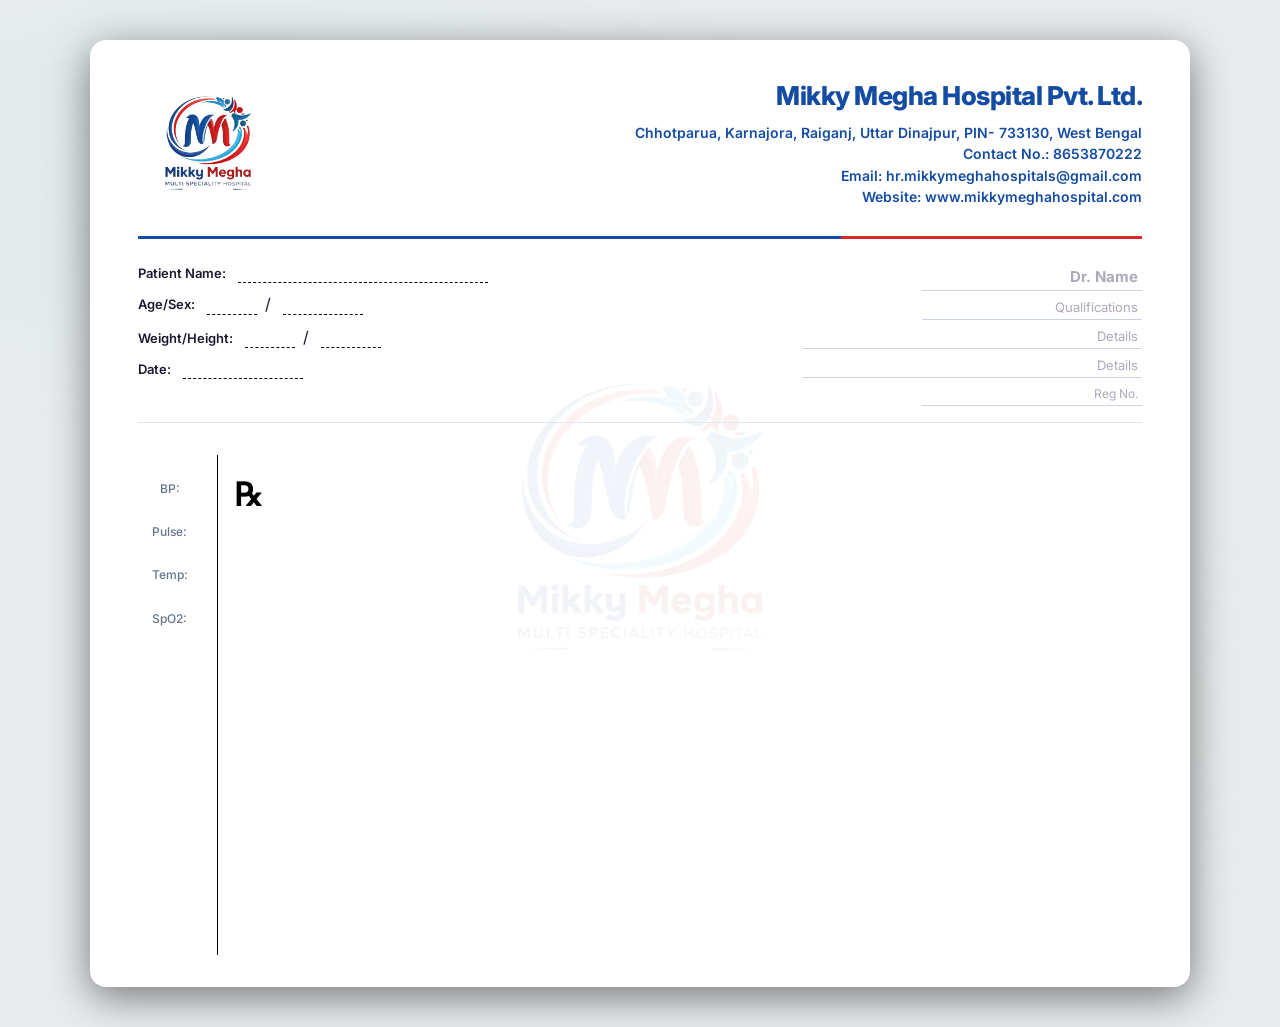
==== manual.html @ f2e4a504 "prescibtion" ====
<!DOCTYPE html>
<html lang="en">

<head>
  <meta charset="UTF-8" />
  <meta name="viewport" content="width=device-width, initial-scale=1.0" />
  <title>Blank Manual Prescription Pad</title>
  <link rel="stylesheet" href="styles.css">
  <style>
    /* Add a minimal reset for this page if viewed outside the main app context */
    body {
      background: #e9ecef;
      padding: 40px 20px;
      font-family: 'Inter', system-ui, sans-serif;
    }

    @media print {
      body {
        background: #fff;
        padding: 0;
      }

      .btn-print-floating {
        display: none !important;
      }

      /* Force bottom borders on fields so they print as blank lines for writing */
      .patient-info .edit-field,
      .rx-vitals .edit-field {
        border-bottom: 1px dashed #000 !important;
        border-radius: 0 !important;
      }

      /* Keep doctor info without borders if they choose to pre-fill it */
      .doctor-info .edit-field {
        border-bottom: none !important;
      }
    }

    /* Ensure the print button looks nice */
    .btn-print-floating {
      position: fixed;
      bottom: 30px;
      right: 30px;
      z-index: 1000;
      padding: 16px 24px;
      background-color: var(--primary, #2563eb);
      color: white;
      border: none;
      border-radius: 50px;
      cursor: pointer;
      box-shadow: 0 4px 12px rgba(0, 0, 0, 0.2);
      font-weight: bold;
      font-size: 16px;
      transition: background 0.2s, transform 0.2s;
    }

    .btn-print-floating:hover {
      background-color: #1d4ed8;
      transform: translateY(-2px);
    }

    /* Blank lines for writing */
    .blank-line {
      display: inline-block;
      border-bottom: 1px dashed #000;
      height: 20px;
      margin-left: 4px;
    }

    .blank-line.solid {
      border-bottom: 1px solid #000;
    }
  </style>
</head>

<body>

  <!-- Floating Print Button (hidden during print) -->
  <!-- <button class="btn-print-floating" onclick="window.print()" title="Print Blank Pad">
    🖨️ Print Blank Pad
  </button> -->

  <div class="prescription-pad" id="prescription-pad">
    <main class="rx-body">
      <!-- CUSTOM HEADER -->
      <div class="rx-custom-header">
        <div class="rx-header-logo-container">
          <img src="logo.png" alt="Mikky Megha Logo" class="rx-header-logo-img" />
        </div>
        <div class="rx-header-details">
          <h1 class="h-title">Mikky Megha Hospital Pvt. Ltd.</h1>
          <p>Chhotparua, Karnajora, Raiganj, Uttar Dinajpur, PIN- 733130, West Bengal</p>
          <p>Contact No.: 8653870222</p>
          <p>Email: hr.mikkymeghahospitals@gmail.com</p>
          <p>Website: www.mikkymeghahospital.com</p>
        </div>
      </div>

      <hr class="rx-divider" />

      <!-- Info Grid (Patient on Left, Doctor on Right) -->
      <div class="rx-info-grid rx-section">

        <!-- Left: Patient Info -->
        <div class="patient-info">
          <div class="patient-field">
            <label>Patient Name:</label>
            <span class="blank-line" style="width: 250px;"></span>
          </div>
          <div class="patient-field">
            <label>Age/Sex:</label>
            <span class="blank-line" style="width: 50px;"></span> /
            <span class="blank-line" style="width: 80px;"></span>
          </div>
          <div class="patient-field">
            <label>Weight/Height:</label>
            <span class="blank-line" style="width: 50px;"></span> /
            <span class="blank-line" style="width: 60px;"></span>
          </div>
          <div class="patient-field">
            <label>Date:</label>
            <span class="blank-line" style="width: 120px;"></span>
          </div>
        </div>

        <!-- Right: Doctor Info -->
        <div class="doctor-info">
          <input type="text" class="edit-field doc-name" placeholder="Dr. Name"
            style="font-weight: bold; font-size: 15px; width: 220px; text-align: right;">
          <input type="text" class="edit-field doc-degree" placeholder="Qualifications"
            style="font-size: 13px; width: 220px; text-align: right;">
          <input type="text" class="edit-field doc-degree" placeholder="Details"
            style="font-size: 13px; width: 340px; text-align: right;">
          <input type="text" class="edit-field doc-degree" placeholder="Details"
            style="font-size: 13px; width: 340px; text-align: right;">
          <input type="text" class="edit-field doc-reg" placeholder="Reg No."
            style="font-size: 12px; width: 220px; text-align: right;">
        </div>
      </div>

      <!-- Body Split Layout -->
      <div style="display: flex; flex: 1; min-height: 500px; margin-top: 16px;">

        <!-- Left Sidebar: Vitals (Vertical) -->
        <div
          style="width: 80px; border-right: 1px solid #000; padding-right: 16px; margin-right: 16px; display: flex; flex-direction: column; gap: 24px; padding-top: 24px;">
          <div class="vital-field" style="display: flex; flex-direction: column; gap: 4px;">
            <label>BP:</label>
          </div>
          <div class="vital-field" style="display: flex; flex-direction: column; gap: 4px;">
            <label>Pulse:</label>
          </div>
          <div class="vital-field" style="display: flex; flex-direction: column; gap: 4px;">
            <label>Temp:</label>
          </div>
          <div class="vital-field" style="display: flex; flex-direction: column; gap: 4px;">
            <label>SpO2:</label>
          </div>
        </div>

        <!-- Right Side: Blank Writing Area with Rx Symbol -->
        <div style="flex: 1; display: flex; flex-direction: column;">
          <div class="rx-symbol" style="margin-top: 12px;">
            <span style="font-size: 32px; font-weight: bold; font-family: serif; color: #000;">℞</span>
          </div>
          <div class="blank-writing-area" style="flex: 1; width: 100%;"></div>
        </div>
      </div>

    </main>
  </div>
</body>

</html>
---- styles.css ----
/* ========================================
   PrescribeRx — Prescription App Styles
   ======================================== */

@import url('https://fonts.googleapis.com/css2?family=Inter:wght@300;400;500;600;700;800;900&family=Playfair+Display:wght@400;600;700&family=Noto+Sans:wght@400;500;600;700&display=swap');

/* ========================================
   CSS VARIABLES / DESIGN TOKENS
   ======================================== */
:root {
  /* App Dark Theme */
  --bg-primary: #060b18;
  --bg-secondary: #0d1525;
  --bg-tertiary: #131d33;
  --bg-card: rgba(19, 29, 51, 0.7);
  --bg-glass: rgba(255, 255, 255, 0.025);
  --bg-glass-hover: rgba(255, 255, 255, 0.05);
  --border-glass: rgba(255, 255, 255, 0.06);
  --border-glass-hover: rgba(255, 255, 255, 0.12);
  --text-primary: #f1f5f9;
  --text-secondary: #94a3b8;
  --text-muted: #64748b;
  --accent: #10b981;
  --accent-hover: #059669;
  --accent-glow: rgba(16, 185, 129, 0.15);
  --accent-gold: #d4a843;
  --accent-gold-glow: rgba(212, 168, 67, 0.15);
  --danger: #ef4444;
  --danger-hover: #dc2626;
  --warning: #f59e0b;
  --info: #3b82f6;

  /* Prescription Pad */
  --rx-sidebar: #1a4731;
  --rx-sidebar-dark: #0f2e1f;
  --rx-sidebar-light: #245a3e;
  --rx-sidebar-text: #ffffff;
  --rx-gold: #d4a843;
  --rx-gold-light: #e8c96b;
  --rx-body-bg: #ffffff;
  --rx-body-text: #1a1a2e;
  --rx-body-muted: #64748b;
  --rx-border: #e2e8f0;
  --rx-field-border: #cbd5e1;
  --rx-field-focus: #10b981;

  /* Typography */
  --font-ui: 'Inter', 'Noto Sans', system-ui, sans-serif;
  --font-rx: 'Playfair Display', Georgia, serif;

  /* Shadows */
  --shadow-sm: 0 1px 3px rgba(0,0,0,0.3);
  --shadow-md: 0 4px 20px rgba(0,0,0,0.4);
  --shadow-lg: 0 10px 40px rgba(0,0,0,0.5);
  --shadow-glow: 0 0 40px rgba(16, 185, 129, 0.1);

  /* Transitions */
  --transition-fast: 150ms cubic-bezier(0.4, 0, 0.2, 1);
  --transition-normal: 250ms cubic-bezier(0.4, 0, 0.2, 1);
  --transition-slow: 400ms cubic-bezier(0.4, 0, 0.2, 1);

  /* Radii */
  --radius-sm: 6px;
  --radius-md: 10px;
  --radius-lg: 16px;
  --radius-xl: 24px;
}

/* ========================================
   RESET & BASE
   ======================================== */
*, *::before, *::after {
  box-sizing: border-box;
  margin: 0;
  padding: 0;
}

html {
  font-size: 16px;
  scroll-behavior: smooth;
  -webkit-font-smoothing: antialiased;
  -moz-osx-font-smoothing: grayscale;
}

body {
  font-family: var(--font-ui);
  background: var(--bg-primary);
  color: var(--text-primary);
  min-height: 100vh;
  overflow-x: hidden;
  line-height: 1.6;
}

body::before {
  content: '';
  position: fixed;
  inset: 0;
  background:
    radial-gradient(ellipse 80% 50% at 20% 20%, rgba(16, 185, 129, 0.04) 0%, transparent 60%),
    radial-gradient(ellipse 60% 40% at 80% 80%, rgba(212, 168, 67, 0.03) 0%, transparent 60%);
  pointer-events: none;
  z-index: 0;
}

input, select, textarea, button {
  font-family: inherit;
  font-size: inherit;
  outline: none;
  border: none;
  background: none;
}

button {
  cursor: pointer;
}

/* ========================================
   SCROLLBAR
   ======================================== */
::-webkit-scrollbar { width: 6px; height: 6px; }
::-webkit-scrollbar-track { background: transparent; }
::-webkit-scrollbar-thumb {
  background: rgba(255,255,255,0.1);
  border-radius: 3px;
}
::-webkit-scrollbar-thumb:hover { background: rgba(255,255,255,0.2); }

/* ========================================
   APP LAYOUT
   ======================================== */
#app {
  position: relative;
  z-index: 1;
  min-height: 100vh;
}

/* ========================================
   HEADER / NAVIGATION
   ======================================== */
#app-header {
  position: sticky;
  top: 0;
  z-index: 100;
  display: flex;
  align-items: center;
  justify-content: space-between;
  padding: 0 32px;
  height: 64px;
  background: rgba(6, 11, 24, 0.85);
  backdrop-filter: blur(20px) saturate(180%);
  -webkit-backdrop-filter: blur(20px) saturate(180%);
  border-bottom: 1px solid var(--border-glass);
}

.header-left {
  display: flex;
  align-items: center;
  gap: 12px;
}

.app-logo {
  font-size: 28px;
  font-family: var(--font-rx);
  color: var(--accent);
  font-weight: 700;
  text-shadow: 0 0 20px rgba(16, 185, 129, 0.3);
}

.app-name {
  font-size: 20px;
  font-weight: 700;
  background: linear-gradient(135deg, var(--text-primary), var(--accent));
  -webkit-background-clip: text;
  -webkit-text-fill-color: transparent;
  background-clip: text;
  letter-spacing: -0.5px;
}

.header-nav {
  display: flex;
  gap: 4px;
}

.nav-btn {
  display: flex;
  align-items: center;
  gap: 8px;
  padding: 8px 18px;
  border-radius: var(--radius-md);
  color: var(--text-secondary);
  font-size: 14px;
  font-weight: 500;
  transition: all var(--transition-normal);
  position: relative;
}

.nav-btn:hover {
  color: var(--text-primary);
  background: var(--bg-glass-hover);
}

.nav-btn.active {
  color: var(--accent);
  background: var(--accent-glow);
}

.nav-btn.active::after {
  content: '';
  position: absolute;
  bottom: -1px;
  left: 50%;
  transform: translateX(-50%);
  width: 60%;
  height: 2px;
  background: var(--accent);
  border-radius: 1px;
}

.nav-btn i {
  font-style: normal;
  font-size: 16px;
}

/* ========================================
   VIEWS
   ======================================== */
.view {
  display: none;
  padding: 32px;
  max-width: 1400px;
  margin: 0 auto;
  animation: viewFadeIn 0.4s ease;
}

.view.active {
  display: block;
}

@keyframes viewFadeIn {
  from { opacity: 0; transform: translateY(12px); }
  to { opacity: 1; transform: translateY(0); }
}

/* ========================================
   BUTTONS
   ======================================== */
.btn-primary {
  display: inline-flex;
  align-items: center;
  gap: 8px;
  padding: 10px 24px;
  background: linear-gradient(135deg, var(--accent), var(--accent-hover));
  color: #fff;
  border-radius: var(--radius-md);
  font-weight: 600;
  font-size: 14px;
  transition: all var(--transition-normal);
  box-shadow: 0 2px 12px rgba(16, 185, 129, 0.25);
}

.btn-primary:hover {
  transform: translateY(-1px);
  box-shadow: 0 4px 20px rgba(16, 185, 129, 0.35);
}

.btn-primary:active { transform: translateY(0); }

.btn-secondary {
  display: inline-flex;
  align-items: center;
  gap: 8px;
  padding: 10px 20px;
  background: var(--bg-glass);
  color: var(--text-primary);
  border: 1px solid var(--border-glass);
  border-radius: var(--radius-md);
  font-weight: 500;
  font-size: 14px;
  transition: all var(--transition-normal);
}

.btn-secondary:hover {
  background: var(--bg-glass-hover);
  border-color: var(--border-glass-hover);
}

.btn-ghost {
  display: inline-flex;
  align-items: center;
  gap: 6px;
  padding: 8px 16px;
  color: var(--text-secondary);
  border-radius: var(--radius-sm);
  font-weight: 500;
  font-size: 14px;
  transition: all var(--transition-fast);
}

.btn-ghost:hover {
  color: var(--text-primary);
  background: var(--bg-glass);
}

.btn-large {
  padding: 14px 36px;
  font-size: 16px;
  border-radius: var(--radius-lg);
}

.btn-danger {
  display: inline-flex;
  align-items: center;
  gap: 6px;
  padding: 8px 16px;
  color: var(--danger);
  border: 1px solid rgba(239, 68, 68, 0.2);
  border-radius: var(--radius-sm);
  font-weight: 500;
  font-size: 13px;
  transition: all var(--transition-fast);
}

.btn-danger:hover {
  background: rgba(239, 68, 68, 0.1);
  border-color: rgba(239, 68, 68, 0.4);
}

/* ========================================
   DASHBOARD
   ======================================== */
.dashboard-header {
  display: flex;
  align-items: center;
  justify-content: space-between;
  margin-bottom: 36px;
}

.dashboard-header h2 {
  font-size: 28px;
  font-weight: 700;
  letter-spacing: -0.5px;
}

.dashboard-header h2 span {
  color: var(--accent);
}

.stats-grid {
  display: grid;
  grid-template-columns: repeat(3, 1fr);
  gap: 20px;
  margin-bottom: 40px;
}

.stat-card {
  background: var(--bg-card);
  border: 1px solid var(--border-glass);
  border-radius: var(--radius-lg);
  padding: 28px;
  display: flex;
  flex-direction: column;
  gap: 8px;
  transition: all var(--transition-normal);
  position: relative;
  overflow: hidden;
}

.stat-card::before {
  content: '';
  position: absolute;
  top: 0;
  left: 0;
  right: 0;
  height: 3px;
  background: linear-gradient(90deg, var(--accent), var(--accent-gold));
  opacity: 0;
  transition: opacity var(--transition-normal);
}

.stat-card:hover {
  border-color: var(--border-glass-hover);
  transform: translateY(-2px);
}

.stat-card:hover::before { opacity: 1; }

.stat-number {
  font-size: 36px;
  font-weight: 800;
  background: linear-gradient(135deg, var(--accent), var(--accent-gold));
  -webkit-background-clip: text;
  -webkit-text-fill-color: transparent;
  background-clip: text;
  line-height: 1.1;
}

.stat-label {
  font-size: 14px;
  color: var(--text-muted);
  font-weight: 500;
  text-transform: uppercase;
  letter-spacing: 0.5px;
}

.recent-section h3 {
  font-size: 18px;
  font-weight: 600;
  margin-bottom: 20px;
  color: var(--text-secondary);
}

.recent-grid {
  display: grid;
  grid-template-columns: repeat(auto-fill, minmax(300px, 1fr));
  gap: 16px;
}

.recent-card {
  background: var(--bg-card);
  border: 1px solid var(--border-glass);
  border-radius: var(--radius-md);
  padding: 20px;
  cursor: pointer;
  transition: all var(--transition-normal);
}

.recent-card:hover {
  border-color: var(--accent);
  background: rgba(16, 185, 129, 0.03);
  transform: translateY(-1px);
}

.recent-card-header {
  display: flex;
  justify-content: space-between;
  align-items: start;
  margin-bottom: 12px;
}

.recent-card-name {
  font-weight: 600;
  font-size: 16px;
  color: var(--text-primary);
}

.recent-card-date {
  font-size: 12px;
  color: var(--text-muted);
  background: var(--bg-glass);
  padding: 3px 10px;
  border-radius: 20px;
}

.recent-card-diagnosis {
  font-size: 13px;
  color: var(--text-secondary);
  margin-bottom: 10px;
}

.recent-card-meds {
  font-size: 12px;
  color: var(--text-muted);
}

.recent-card-actions {
  display: flex;
  gap: 8px;
  margin-top: 14px;
  padding-top: 14px;
  border-top: 1px solid var(--border-glass);
}

.recent-card-actions button {
  font-size: 12px;
  padding: 5px 12px;
}

.empty-state {
  text-align: center;
  padding: 60px 20px;
  color: var(--text-muted);
}

.empty-state-icon {
  font-size: 64px;
  margin-bottom: 16px;
  opacity: 0.3;
}

.empty-state p {
  font-size: 16px;
  margin-bottom: 24px;
}

/* ========================================
   EDITOR TOOLBAR
   ======================================== */
.editor-toolbar {
  display: flex;
  align-items: center;
  justify-content: space-between;
  margin-bottom: 24px;
  padding: 12px 0;
}

.toolbar-actions {
  display: flex;
  gap: 10px;
}

/* ========================================
   PRESCRIPTION PAD — THE MAIN FEATURE
   ======================================== */
.prescription-pad {
  display: block;
  background: var(--rx-body-bg);
  border-radius: var(--radius-lg);
  overflow: hidden;
  box-shadow: var(--shadow-lg);
  min-height: 800px;
  position: relative;
  max-width: 1100px;
  margin: 0 auto;
}

/* Left panel removed */

/* PRESCRIPTION BODY */
.rx-body {
  padding: 32px 48px;
  display: flex;
  flex-direction: column;
  color: var(--rx-body-text);
  position: relative;
}

/* Print Button Floating */
.btn-print-floating {
  position: absolute;
  top: 16px;
  right: 16px;
  display: inline-flex;
  align-items: center;
  gap: 6px;
  padding: 8px 16px;
  background: #f1f5f9;
  color: #334155;
  border: 1px solid #cbd5e1;
  border-radius: var(--radius-sm);
  font-weight: 600;
  font-size: 13px;
  cursor: pointer;
  z-index: 10;
  transition: all 0.2s;
  box-shadow: 0 2px 4px rgba(0,0,0,0.05);
}

.btn-print-floating:hover {
  background: #e2e8f0;
  color: #0f172a;
}

/* Custom Header */
.rx-custom-header {
  display: flex;
  justify-content: space-between;
  align-items: center;
  margin-bottom: 24px;
}

.rx-header-logo-img {
  max-width: 140px;
  height: auto;
  display: block;
}

.rx-header-logo-container {
  flex: 0 0 auto;
}

.rx-header-details {
  flex: 1;
  text-align: right;
  padding-left: 24px;
}

.rx-header-details p {
  color: #144ba3;
  font-size: 14px;
  font-weight: 600;
  line-height: 1.4;
  margin: 2px 0;
}

.rx-header-details h1.h-title {
  color: #144ba3;
  font-size: 26px;
  font-weight: 800;
  margin-bottom: 6px;
  letter-spacing: -0.5px;
}

.rx-divider {
  border: 0;
  height: 3px;
  background: linear-gradient(90deg, #144ba3 0%, #144ba3 70%, #d52a2a 70%, #d52a2a 100%);
  margin-bottom: 24px;
}

/* Watermark */
.rx-body::before {
  content: '';
  position: absolute;
  top: 50%;
  left: 50%;
  transform: translate(-50%, -50%);
  width: 400px;
  height: 400px;
  background-image: url('logo.jpeg');
  background-size: contain;
  background-repeat: no-repeat;
  background-position: center;
  opacity: 0.06;
  pointer-events: none;
  z-index: 0;
}

.rx-top-bar {
  display: flex;
  justify-content: flex-end;
  margin-bottom: 16px;
  position: relative;
  z-index: 1;
}

.rx-date {
  display: flex;
  align-items: center;
  gap: 8px;
}

.rx-date label,
.patient-field label,
.rx-diagnosis > label,
.rx-advice > label,
.rx-followup > label,
.rx-vitals-title {
  font-size: 13px;
  font-weight: 600;
  color: var(--rx-body-text);
  white-space: nowrap;
}

.rx-body .edit-field {
  font-size: 14px;
  color: var(--rx-body-text);
  border-bottom: 1px solid var(--rx-field-border);
  padding: 4px 4px 4px 2px;
  transition: border-color var(--transition-fast);
  background: transparent;
}

.rx-body .edit-field:focus {
  border-bottom-color: var(--rx-field-focus);
  border-bottom-width: 2px;
}

.rx-body .edit-field::placeholder {
  color: #aab;
}

.rx-body select.edit-field {
  cursor: pointer;
  appearance: auto;
}

/* Info Grid (Patient & Doctor) */
.rx-info-grid {
  display: flex;
  justify-content: space-between;
  align-items: flex-start;
  margin-bottom: 16px;
  position: relative;
  z-index: 1;
  padding-bottom: 16px;
  border-bottom: 1px solid var(--rx-border);
}

.patient-info {
  display: flex;
  flex-direction: column;
  gap: 8px;
}

.doctor-info {
  display: flex;
  flex-direction: column;
  gap: 4px;
  align-items: flex-end;
}

.patient-field {
  display: flex;
  align-items: baseline;
  gap: 8px;
}

.patient-row {
  display: flex;
  gap: 16px;
  margin-bottom: 10px;
}

.patient-field {
  display: flex;
  align-items: center;
  gap: 8px;
  flex: 1;
}

.patient-field-small {
  flex: 0 0 auto;
  min-width: 100px;
}

.patient-field .edit-field {
  flex: 1;
  min-width: 0;
}

/* Print Toggle Button */
.btn-print-toggle {
  background: transparent;
  border: none;
  cursor: pointer;
  font-size: 16px;
  opacity: 0.4;
  transition: opacity 0.2s, filter 0.2s;
  padding: 4px;
}
.btn-print-toggle:hover {
  opacity: 1;
}
.rx-section {
  transition: opacity 0.3s, background-color 0.3s;
  position: relative;
}
.rx-section.no-print {
  opacity: 0.4;
  background-color: rgba(0,0,0,0.02);
  border-radius: var(--radius-sm);
}
.rx-section.no-print .btn-print-toggle {
  opacity: 1;
  filter: grayscale(1) opacity(0.5);
}

/* Vitals */
.rx-vitals {
  display: flex;
  gap: 16px;
  flex-wrap: wrap;
  margin-bottom: 16px;
  padding-bottom: 16px;
  border-bottom: 1px solid var(--rx-border);
  position: relative;
  z-index: 1;
}

.rx-vitals-title {
  width: 100%;
  margin-bottom: 0;
  font-size: 12px;
  text-transform: uppercase;
  letter-spacing: 0.5px;
  color: var(--rx-body-muted);
}

.vital-field {
  display: flex;
  align-items: center;
  gap: 6px;
  font-size: 13px;
}

.vital-field label {
  font-size: 12px;
  font-weight: 500;
  color: var(--rx-body-muted);
  white-space: nowrap;
}

.vital-field .edit-field {
  width: 70px;
  font-size: 13px;
  text-align: center;
}

/* Diagnosis */
.rx-diagnosis {
  margin-bottom: 16px;
  position: relative;
  z-index: 1;
}

.rx-diagnosis textarea,
.rx-advice textarea {
  width: 100%;
  min-height: 45px;
  resize: vertical;
  font-size: 14px;
  line-height: 1.6;
  margin-top: 6px;
  border: 1px solid var(--rx-border);
  border-radius: var(--radius-sm);
  padding: 8px 10px;
  color: var(--rx-body-text);
  transition: border-color var(--transition-fast);
}

.rx-diagnosis textarea:focus,
.rx-advice textarea:focus {
  border-color: var(--rx-field-focus);
}

/* Rx Symbol */
.rx-symbol {
  font-family: var(--font-rx);
  font-size: 32px;
  font-weight: 700;
  color: var(--rx-sidebar);
  margin-bottom: 12px;
  position: relative;
  z-index: 1;
}

/* ========================================
   MEDICINE ROWS
   ======================================== */
.print-med-header {
  display: none; /* hidden on screen */
}

.medicines-section {
  position: relative;
  z-index: 2;
  margin-bottom: 20px;
  min-height: 100px;
}

.medicine-row {
  background: #f8fafc;
  border: 1px solid var(--rx-border);
  border-radius: var(--radius-md);
  padding: 14px 16px;
  margin-bottom: 10px;
  transition: all var(--transition-fast);
  animation: medRowIn 0.3s ease;
}

@keyframes medRowIn {
  from { opacity: 0; transform: translateY(-8px); }
  to { opacity: 1; transform: translateY(0); }
}

.medicine-row:hover {
  border-color: var(--rx-field-focus);
  box-shadow: 0 2px 8px rgba(16, 185, 129, 0.08);
}

.med-row-top {
  display: flex;
  align-items: center;
  gap: 10px;
  margin-bottom: 10px;
}

.med-number {
  font-weight: 700;
  font-size: 15px;
  color: var(--rx-sidebar);
  min-width: 24px;
}

.med-form {
  padding: 6px 8px;
  border: 1px solid var(--rx-border);
  border-radius: var(--radius-sm);
  font-size: 13px;
  color: var(--rx-body-text);
  background: #fff;
  cursor: pointer;
  min-width: 75px;
}

.med-form:focus {
  border-color: var(--rx-field-focus);
}

.med-search-container {
  flex: 1;
  position: relative;
}

.med-name-input {
  width: 100%;
  padding: 8px 12px;
  border: 1px solid var(--rx-border);
  border-radius: var(--radius-sm);
  font-size: 14px;
  font-weight: 500;
  color: var(--rx-body-text);
  background: #fff;
  transition: all var(--transition-fast);
}

.med-name-input:focus {
  border-color: var(--rx-field-focus);
  box-shadow: 0 0 0 3px rgba(16, 185, 129, 0.1);
}

.med-name-input.has-value {
  font-weight: 600;
  color: var(--rx-sidebar);
}

.med-strength {
  width: 100px;
  padding: 6px 8px;
  border: 1px solid var(--rx-border);
  border-radius: var(--radius-sm);
  font-size: 13px;
  color: var(--rx-body-text);
  background: #fff;
  text-align: center;
}

.med-strength:focus {
  border-color: var(--rx-field-focus);
}

.med-remove-btn {
  width: 28px;
  height: 28px;
  display: flex;
  align-items: center;
  justify-content: center;
  border-radius: 50%;
  color: var(--danger);
  font-size: 14px;
  transition: all var(--transition-fast);
  flex-shrink: 0;
}

.med-remove-btn:hover {
  background: rgba(239, 68, 68, 0.1);
}

/* Medicine Search Dropdown */
.med-search-dropdown {
  position: absolute;
  top: calc(100% + 4px);
  left: 0;
  right: 0;
  background: #fff;
  border: 1px solid var(--rx-border);
  border-radius: var(--radius-md);
  box-shadow: var(--shadow-md);
  max-height: 260px;
  overflow-y: auto;
  z-index: 100;
  display: none;
}

.med-search-dropdown.show {
  display: block;
  animation: dropdownIn 0.2s ease;
}

@keyframes dropdownIn {
  from { opacity: 0; transform: translateY(-4px); }
  to { opacity: 1; transform: translateY(0); }
}

.med-dropdown-item {
  padding: 10px 14px;
  cursor: pointer;
  transition: background var(--transition-fast);
  border-bottom: 1px solid #f1f5f9;
  display: flex;
  justify-content: space-between;
  align-items: center;
}

.med-dropdown-item:last-child {
  border-bottom: none;
}

.med-dropdown-item:hover,
.med-dropdown-item.highlighted {
  background: #f0fdf4;
}

.med-dropdown-item-info {
  display: flex;
  flex-direction: column;
}

.med-dropdown-name {
  font-weight: 600;
  font-size: 14px;
  color: var(--rx-body-text);
}

.med-dropdown-generic {
  font-size: 12px;
  color: var(--rx-body-muted);
}

.med-dropdown-category {
  font-size: 10px;
  font-weight: 600;
  text-transform: uppercase;
  letter-spacing: 0.5px;
  color: var(--accent);
  background: rgba(16, 185, 129, 0.08);
  padding: 3px 8px;
  border-radius: 20px;
  white-space: nowrap;
  align-self: center;
}

.med-dropdown-add {
  padding: 10px 14px;
  color: var(--accent);
  font-weight: 600;
  font-size: 13px;
  cursor: pointer;
  border-top: 1px solid var(--rx-border);
  transition: background var(--transition-fast);
}

.med-dropdown-add:hover {
  background: #f0fdf4;
}

/* Medicine Row Bottom — Dosage Details */
.med-row-bottom {
  display: flex;
  align-items: center;
  gap: 16px;
  flex-wrap: wrap;
  padding-left: 34px;
}

.med-dose, .med-frequency, .med-duration, .med-instructions {
  display: flex;
  align-items: center;
  gap: 6px;
}

.med-dose label, .med-frequency label, .med-duration label {
  font-size: 12px;
  font-weight: 500;
  color: var(--rx-body-muted);
  white-space: nowrap;
}

.med-dose-qty {
  width: 45px;
  padding: 5px 6px;
  border: 1px solid var(--rx-border);
  border-radius: var(--radius-sm);
  font-size: 13px;
  text-align: center;
  color: var(--rx-body-text);
  background: #fff;
}

/* Frequency Toggles */
.freq-toggles {
  display: flex;
  align-items: center;
  gap: 3px;
}

.freq-btn {
  width: 30px;
  height: 28px;
  display: flex;
  align-items: center;
  justify-content: center;
  border-radius: var(--radius-sm);
  font-size: 12px;
  font-weight: 700;
  color: var(--rx-body-muted);
  background: #fff;
  border: 1px solid var(--rx-border);
  transition: all var(--transition-fast);
}

.freq-btn:hover {
  border-color: var(--accent);
}

.freq-btn.active {
  background: var(--rx-sidebar);
  color: #fff;
  border-color: var(--rx-sidebar);
}

.freq-separator {
  font-weight: 700;
  color: var(--rx-body-muted);
  font-size: 14px;
}

.med-dur-value {
  width: 50px;
  padding: 5px 6px;
  border: 1px solid var(--rx-border);
  border-radius: var(--radius-sm);
  font-size: 13px;
  text-align: center;
  color: var(--rx-body-text);
  background: #fff;
}

.med-dur-unit, .med-instruction-select {
  padding: 5px 8px;
  border: 1px solid var(--rx-border);
  border-radius: var(--radius-sm);
  font-size: 12px;
  color: var(--rx-body-text);
  background: #fff;
  cursor: pointer;
}

.btn-add-med {
  display: inline-flex;
  align-items: center;
  gap: 6px;
  padding: 10px 20px;
  color: var(--accent);
  font-weight: 600;
  font-size: 14px;
  border: 2px dashed rgba(16, 185, 129, 0.3);
  border-radius: var(--radius-md);
  transition: all var(--transition-normal);
  width: 100%;
  justify-content: center;
  margin-top: 4px;
}

.btn-add-med:hover {
  border-color: var(--accent);
  background: rgba(16, 185, 129, 0.03);
}

/* Advice & Follow-up */
.rx-advice {
  margin-bottom: 16px;
  position: relative;
  z-index: 1;
}

.rx-followup {
  display: flex;
  align-items: center;
  gap: 10px;
  margin-bottom: 24px;
  position: relative;
  z-index: 1;
}

.rx-followup .edit-field {
  max-width: 180px;
}

/* Footer */
.rx-footer {
  margin-top: auto;
  padding-top: 20px;
  border-top: 1px solid var(--rx-border);
  position: relative;
  z-index: 1;
}

.rx-signature {
  text-align: right;
  margin-bottom: 16px;
}

.signature-line {
  width: 200px;
  height: 1px;
  background: var(--rx-body-text);
  margin-left: auto;
  margin-bottom: 6px;
}

.rx-signature span {
  font-size: 12px;
  color: var(--rx-body-muted);
}

.rx-disclaimer {
  text-align: center;
  font-size: 11px;
  font-weight: 600;
  color: #fff;
  background: var(--rx-sidebar);
  padding: 8px;
  border-radius: var(--radius-sm);
  letter-spacing: 0.5px;
  text-transform: uppercase;
}

/* ========================================
   MEDICINE MANAGER VIEW
   ======================================== */
.medicines-manager-header {
  display: flex;
  align-items: center;
  justify-content: space-between;
  margin-bottom: 24px;
}

.medicines-manager-header h2 {
  font-size: 24px;
  font-weight: 700;
}

.med-manager-stats {
  font-size: 14px;
  color: var(--text-muted);
  display: flex;
  gap: 20px;
}

.med-manager-stats span {
  color: var(--accent);
  font-weight: 700;
}

.add-medicine-form {
  background: var(--bg-card);
  border: 1px solid var(--border-glass);
  border-radius: var(--radius-lg);
  padding: 24px;
  margin-bottom: 24px;
}

.add-medicine-form h3 {
  font-size: 16px;
  font-weight: 600;
  margin-bottom: 16px;
  color: var(--accent);
}

.form-grid {
  display: grid;
  grid-template-columns: 1fr 1fr 1fr;
  gap: 14px;
  margin-bottom: 16px;
}

.form-group {
  display: flex;
  flex-direction: column;
  gap: 6px;
}

.form-group label {
  font-size: 12px;
  font-weight: 600;
  color: var(--text-muted);
  text-transform: uppercase;
  letter-spacing: 0.5px;
}

.form-group input,
.form-group select {
  padding: 10px 14px;
  background: var(--bg-secondary);
  border: 1px solid var(--border-glass);
  border-radius: var(--radius-sm);
  color: var(--text-primary);
  font-size: 14px;
  transition: border-color var(--transition-fast);
}

.form-group input:focus,
.form-group select:focus {
  border-color: var(--accent);
}

.form-group input::placeholder {
  color: var(--text-muted);
}

.custom-med-list {
  display: grid;
  grid-template-columns: repeat(auto-fill, minmax(280px, 1fr));
  gap: 12px;
}

.custom-med-card {
  background: var(--bg-card);
  border: 1px solid var(--border-glass);
  border-radius: var(--radius-md);
  padding: 16px;
  display: flex;
  justify-content: space-between;
  align-items: start;
  transition: all var(--transition-fast);
}

.custom-med-card:hover {
  border-color: var(--border-glass-hover);
}

.custom-med-info h4 {
  font-size: 15px;
  font-weight: 600;
  color: var(--text-primary);
  margin-bottom: 4px;
}

.custom-med-info p {
  font-size: 12px;
  color: var(--text-muted);
}

.custom-med-badge {
  font-size: 10px;
  font-weight: 600;
  text-transform: uppercase;
  letter-spacing: 0.5px;
  padding: 3px 8px;
  border-radius: 20px;
  background: var(--accent-glow);
  color: var(--accent);
  margin-top: 6px;
  display: inline-block;
}

/* ========================================
   SETTINGS VIEW
   ======================================== */
.settings-header h2 {
  font-size: 24px;
  font-weight: 700;
  margin-bottom: 24px;
}

.settings-section {
  background: var(--bg-card);
  border: 1px solid var(--border-glass);
  border-radius: var(--radius-lg);
  padding: 28px;
  margin-bottom: 20px;
}

.settings-section h3 {
  font-size: 16px;
  font-weight: 600;
  margin-bottom: 20px;
  color: var(--accent);
  display: flex;
  align-items: center;
  gap: 8px;
}

.settings-form-grid {
  display: grid;
  grid-template-columns: 1fr 1fr;
  gap: 16px;
}

.settings-form-grid .form-group.full-width {
  grid-column: 1 / -1;
}

.settings-form-grid textarea {
  padding: 10px 14px;
  background: var(--bg-secondary);
  border: 1px solid var(--border-glass);
  border-radius: var(--radius-sm);
  color: var(--text-primary);
  font-size: 14px;
  font-family: var(--font-ui);
  resize: vertical;
  min-height: 60px;
  transition: border-color var(--transition-fast);
}

.settings-form-grid textarea:focus {
  border-color: var(--accent);
}

.settings-actions {
  display: flex;
  gap: 12px;
  margin-top: 20px;
}

/* ========================================
   FIRST-TIME SETUP MODAL
   ======================================== */
.modal-overlay {
  position: fixed;
  inset: 0;
  background: rgba(0, 0, 0, 0.7);
  backdrop-filter: blur(8px);
  z-index: 1000;
  display: flex;
  align-items: center;
  justify-content: center;
  animation: modalBgIn 0.3s ease;
}

@keyframes modalBgIn {
  from { opacity: 0; }
  to { opacity: 1; }
}

.modal-overlay.hidden {
  display: none;
}

.modal {
  background: var(--bg-secondary);
  border: 1px solid var(--border-glass);
  border-radius: var(--radius-xl);
  padding: 40px;
  max-width: 520px;
  width: 90%;
  max-height: 85vh;
  overflow-y: auto;
  animation: modalIn 0.4s cubic-bezier(0.34, 1.56, 0.64, 1);
}

@keyframes modalIn {
  from { opacity: 0; transform: scale(0.9) translateY(20px); }
  to { opacity: 1; transform: scale(1) translateY(0); }
}

.modal h2 {
  font-size: 24px;
  font-weight: 700;
  margin-bottom: 6px;
  text-align: center;
}

.modal .modal-subtitle {
  text-align: center;
  color: var(--text-muted);
  font-size: 14px;
  margin-bottom: 28px;
}

.modal .modal-logo {
  text-align: center;
  font-size: 48px;
  font-family: var(--font-rx);
  color: var(--accent);
  margin-bottom: 12px;
  text-shadow: 0 0 30px rgba(16, 185, 129, 0.4);
}

.modal .form-grid {
  grid-template-columns: 1fr 1fr;
}

.modal .form-group.full-width {
  grid-column: 1 / -1;
}

.modal .btn-primary {
  width: 100%;
  justify-content: center;
  padding: 14px;
  font-size: 16px;
  margin-top: 8px;
}

/* Custom Medicine Modal */
.modal-sm {
  max-width: 440px;
}

.modal-sm h2 {
  font-size: 20px;
}

/* ========================================
   TOAST NOTIFICATIONS
   ======================================== */
.toast-container {
  position: fixed;
  bottom: 24px;
  right: 24px;
  z-index: 2000;
  display: flex;
  flex-direction: column;
  gap: 8px;
}

.toast {
  background: var(--bg-secondary);
  border: 1px solid var(--border-glass);
  border-radius: var(--radius-md);
  padding: 14px 20px;
  min-width: 280px;
  max-width: 400px;
  display: flex;
  align-items: center;
  gap: 10px;
  box-shadow: var(--shadow-lg);
  animation: toastIn 0.4s cubic-bezier(0.34, 1.56, 0.64, 1);
  font-size: 14px;
}

.toast.toast-success {
  border-left: 3px solid var(--accent);
}

.toast.toast-error {
  border-left: 3px solid var(--danger);
}

.toast.toast-info {
  border-left: 3px solid var(--info);
}

@keyframes toastIn {
  from { opacity: 0; transform: translateX(40px); }
  to { opacity: 1; transform: translateX(0); }
}

@keyframes toastOut {
  from { opacity: 1; transform: translateX(0); }
  to { opacity: 0; transform: translateX(40px); }
}

.toast.hiding {
  animation: toastOut 0.3s ease forwards;
}

/* ========================================
   RESPONSIVE
   ======================================== */
@media (max-width: 900px) {
  .prescription-pad {
    grid-template-columns: 1fr;
  }

  .clinic-panel {
    padding-bottom: 16px;
  }

  .stats-grid {
    grid-template-columns: 1fr 1fr;
  }

  .form-grid, .settings-form-grid {
    grid-template-columns: 1fr;
  }

  .med-row-bottom {
    flex-direction: column;
    align-items: flex-start;
    gap: 10px;
    padding-left: 0;
  }

  .header-nav {
    gap: 2px;
  }

  .nav-btn span { display: none; }
}

@media (max-width: 600px) {
  #app-header {
    padding: 0 16px;
  }

  .view {
    padding: 16px;
  }

  .patient-row {
    flex-direction: column;
    gap: 8px;
  }

  .med-row-top {
    flex-wrap: wrap;
  }

  .med-search-container {
    flex-basis: 100%;
    order: 10;
  }

  .stats-grid {
    grid-template-columns: 1fr;
  }
}

/* ========================================
   PRINT STYLES
   ======================================== */
@media print {
  * {
    -webkit-print-color-adjust: exact !important;
    print-color-adjust: exact !important;
    color-adjust: exact !important;
  }

  body {
    background: #fff !important;
    color: #000 !important;
  }

  body::before { display: none !important; }

  #app-header,
  .editor-toolbar,
  .btn-add-med,
  .med-remove-btn,
  .med-search-dropdown,
  .toast-container,
  .modal-overlay,
  #view-dashboard,
  #view-medicines,
  #view-settings,
  .btn-print-floating,
  .btn-print-toggle {
    display: none !important;
  }

  #view-editor {
    display: block !important;
    padding: 0 !important;
    margin: 0 !important;
  }

  /* ========================================
     PRINT LAYOUT & STRUCTURE
     ======================================== */
  html, body {
    height: 100% !important;
    margin: 0 !important;
    padding: 0 !important;
  }

  .prescription-pad {
    box-shadow: none !important;
    border-radius: 0 !important;
    max-width: none !important;
    min-height: 100vh !important;
    border: none !important;
    margin: 0 !important;
    padding: 15mm !important; /* Compensate for removed @page margin */
    box-sizing: border-box !important;
    display: flex !important;
    flex-direction: column !important;
  }

  .rx-body {
    padding: 0 !important;
    font-size: 14px !important;
    line-height: 1.5 !important;
    flex: 1 !important;
    display: flex !important;
    flex-direction: column !important;
  }

  /* Hide placeholders and default icons */
  ::placeholder {
    color: transparent !important;
  }
  ::-webkit-calendar-picker-indicator {
    display: none !important;
  }

  /* Clean inputs */
  .rx-body .edit-field,
  .rx-body textarea,
  .rx-body select,
  .med-name-input,
  .med-form,
  .med-strength,
  .med-dose-qty,
  .med-dur-value,
  .med-dur-unit,
  .med-instruction-select {
    border: none !important;
    border-bottom: none !important;
    box-shadow: none !important;
    background: transparent !important;
    padding: 0 !important;
    appearance: none !important;
    -webkit-appearance: none !important;
    resize: none !important;
    color: #000 !important;
  }

  /* Date Bar */
  .rx-top-bar {
    margin-bottom: 20px !important;
    border-bottom: 2px solid #000 !important;
    padding-bottom: 8px !important;
  }
  
  /* Info Grid */
  .rx-info-grid {
    display: flex !important;
    justify-content: space-between !important;
    align-items: flex-start !important;
    border-bottom: 1px solid #ff0000 !important; /* Red line like in image */
    margin-bottom: 20px !important;
    padding-bottom: 8px !important;
  }
  
  .patient-info {
    border: none !important;
    margin-bottom: 0 !important;
    padding-bottom: 0 !important;
    display: flex !important;
    flex-direction: column !important;
    gap: 4px !important;
  }
  
  .doctor-info {
    display: flex !important;
    flex-direction: column !important;
    gap: 4px !important;
    align-items: flex-end !important;
  }

  .patient-field {
    display: flex !important;
    align-items: baseline !important;
    gap: 6px !important;
    white-space: nowrap !important;
  }
  .patient-field label {
    font-weight: 700 !important;
    color: #000 !important;
  }
  .patient-field .edit-field {
    min-width: 0 !important;
    font-weight: 500 !important;
  }
  
  /* Compact widths for print */
  #rx-patient-name { width: auto !important; }
  #rx-patient-age { width: 1.5em !important; }
  #rx-patient-sex { width: 3.5em !important; }
  #rx-patient-weight { width: 2em !important; }
  #rx-patient-height { width: 2.5em !important; }

  /* Vitals Section */
  .rx-vitals {
    border: none !important;
    margin-bottom: 20px !important;
    display: flex !important;
    gap: 24px !important;
    background: #f9f9f9 !important;
    padding: 8px 12px !important;
    border-radius: 4px !important;
  }
  .rx-vitals-title {
    font-weight: bold !important;
    color: #000 !important;
    width: auto !important;
    margin-right: 12px !important;
  }
  .vital-field {
    display: flex !important;
    align-items: baseline !important;
    gap: 4px !important;
  }
  .vital-field label {
    font-weight: bold !important;
    color: #555 !important;
  }

  /* Section Headers (Diagnosis, Advice, Follow-up) */
  .rx-diagnosis label,
  .rx-advice label,
  .rx-followup label {
    display: block !important;
    font-weight: 700 !important;
    font-size: 15px !important;
    color: #000 !important;
    text-transform: uppercase !important;
    margin-bottom: 4px !important;
    border-bottom: 1px solid #ccc !important;
    padding-bottom: 2px !important;
  }

  .rx-diagnosis textarea,
  .rx-advice textarea {
    margin-top: 4px !important;
    min-height: auto !important;
  }

  /* Medicine Section */
  .medicines-section {
    margin: 24px 0 !important;
    position: relative !important;
  }
  
  .rx-symbol {
    margin-bottom: 16px !important;
  }

  .print-med-header {
    display: none !important;
  }
  
  .medicine-row {
    background: transparent !important;
    border: none !important;
    padding: 12px 0 !important;
    margin-bottom: 8px !important;
    page-break-inside: avoid;
    display: flex !important;
    flex-direction: column !important;
    gap: 6px !important;
    border-bottom: 1px solid #eee !important;
  }

  .med-row-top {
    display: flex !important;
    align-items: baseline !important;
    gap: 8px !important;
    font-size: 15px !important;
  }

  .med-row-bottom {
    display: flex !important;
    align-items: center !important;
    gap: 20px !important;
    padding-left: 24px !important; /* Indent perfectly under the number */
    font-size: 13px !important;
    color: #444 !important;
  }

  /* Medicine Top Row fields (merged into column 1 via grid positioning) */
  .med-row-top {
    /* We don't want top and bottom to be separate flexboxes anymore, they dump children to grid */
  }

  /* Wrap the first column elements logically if we could, but since they are loose, 
     we can wrap them in a flex container inside the HTML? No, we can just use flex inside the first column IF we group them.
     Wait, if med-row-top is display: flex, it occupies ONE grid cell! That's PERFECT! */
  .med-row-top {
    display: flex !important;
    align-items: baseline !important;
    gap: 8px !important;
    font-size: 14px !important;
    grid-column: 1 !important;
  }

  .med-row-bottom {
    display: contents !important;
  }

  .med-number { font-weight: bold !important; color: #000 !important; }
  .med-form { font-weight: 600 !important; color: #333 !important; max-width: 60px !important; }
  .med-search-container { flex: 0 1 auto !important; }
  .med-name-input { font-weight: bold !important; font-size: 15px !important; color: #000 !important; }
  .med-strength { font-weight: bold !important; color: #444 !important; }

  /* Map bottom row elements back to normal flex layout */
  .med-dose { display: none !important; } /* Hide redundant dose if freq is enough */
  
  .med-freq,
  .med-duration,
  .med-instruction { 
    display: flex !important; 
    align-items: center !important; 
    gap: 4px !important; 
  }
  
  .med-row-bottom label {
    display: inline-block !important;
    font-weight: 600 !important;
    color: #666 !important;
    margin-right: 2px !important;
  }

  .freq-btn {
    border: none !important;
    background: transparent !important;
    color: #000 !important;
    padding: 0 2px !important;
  }
  .freq-btn:not(.active) {
    display: none !important;
  }
  .freq-btn.active {
    font-weight: 800 !important;
    font-size: 13px !important;
  }

  /* Signatures & Footer */
  .rx-footer {
    margin-top: auto !important; /* Pushes to the bottom of the full-height page */
    padding-bottom: 20px !important;
    page-break-inside: avoid;
  }
  
  .rx-signature {
    float: right !important;
    text-align: center !important;
    width: 250px !important;
  }
  
  .signature-line {
    border-bottom: 1px solid #000 !important;
    margin-bottom: 8px !important;
  }

  .rx-disclaimer {
    clear: both !important;
    background: transparent !important;
    color: #888 !important;
    text-align: center;
    border-top: 1px solid #eee;
    padding-top: 12px;
    margin-top: 40px !important;
    font-size: 11px !important;
  }

  .rx-body::before {
    opacity: 0.08 !important;
  }

  @page {
    size: A4;
    margin: 0; /* Setting margin to 0 hides default browser headers/footers (date, url, etc) */
  }

  /* CRITICAL: Overrides all other styles if element has .no-print */
  .no-print, 
  .rx-section.no-print,
  .rx-vitals.no-print {
    display: none !important;
  }
}
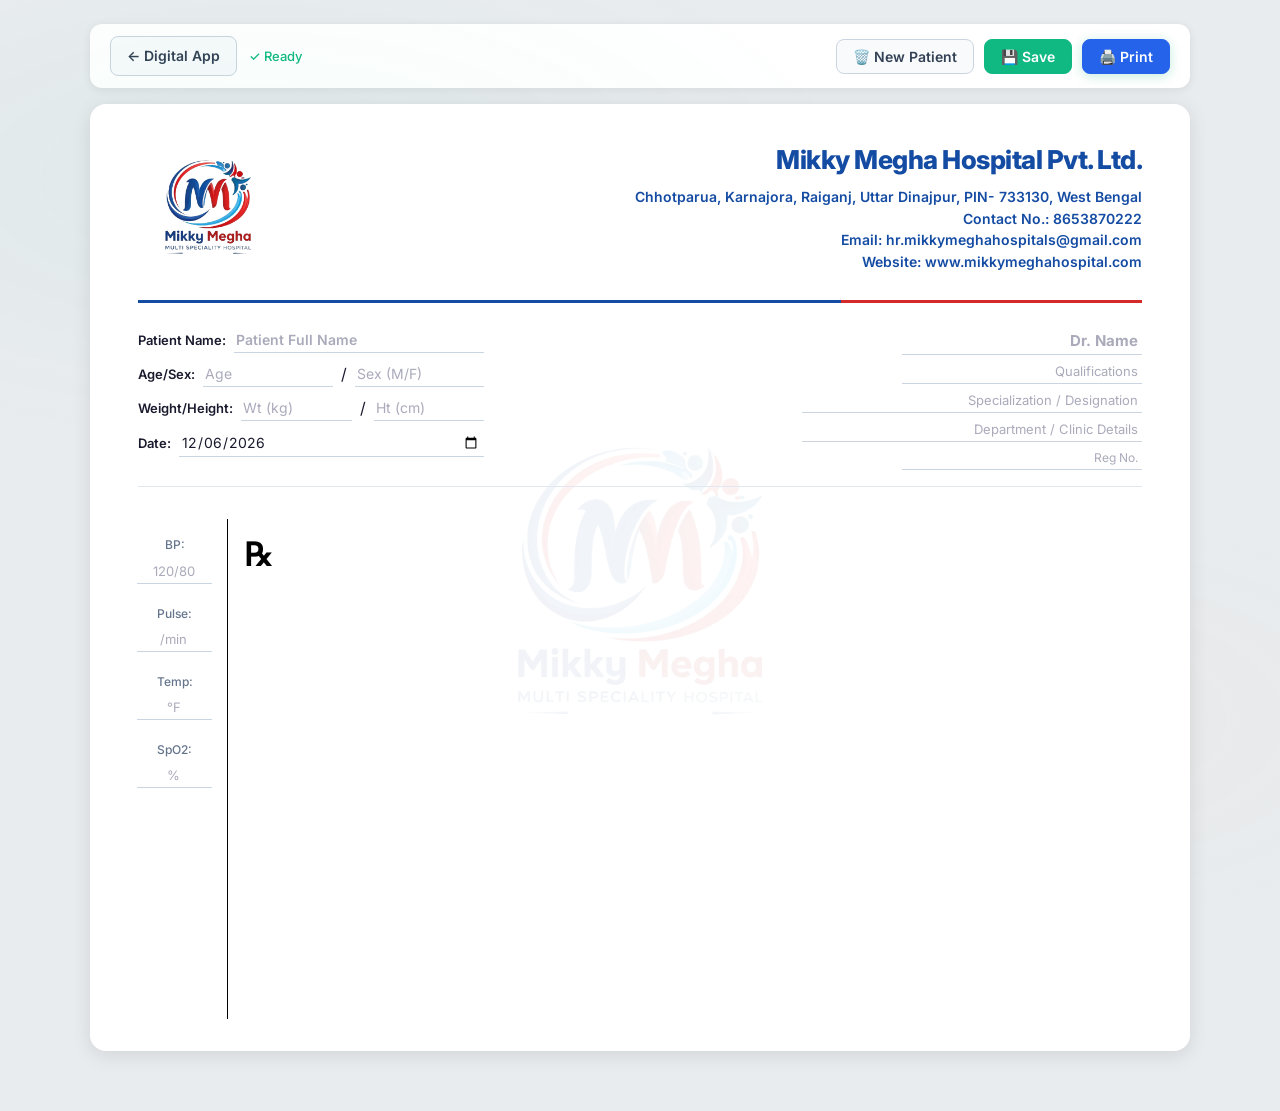
==== commit e8ac2f84: "changes" ====
--- a/manual.html
+++ b/manual.html
@@ -4,82 +4,218 @@
 <head>
   <meta charset="UTF-8" />
   <meta name="viewport" content="width=device-width, initial-scale=1.0" />
-  <title>Blank Manual Prescription Pad</title>
+  <title>Manual Prescription Pad — PrescribeRx</title>
   <link rel="stylesheet" href="styles.css">
   <style>
-    /* Add a minimal reset for this page if viewed outside the main app context */
+    /* Reset and standalone page layout */
     body {
       background: #e9ecef;
-      padding: 40px 20px;
+      padding: 24px 20px 60px;
       font-family: 'Inter', system-ui, sans-serif;
-    }
-
+      color: #1e293b;
+    }
+
+    /* Top Control Toolbar */
+    .manual-toolbar {
+      max-width: 1100px;
+      margin: 0 auto 16px auto;
+      display: flex;
+      justify-content: space-between;
+      align-items: center;
+      background: #ffffff;
+      padding: 12px 20px;
+      border-radius: 12px;
+      box-shadow: 0 2px 10px rgba(0, 0, 0, 0.08);
+    }
+
+    .manual-toolbar-left {
+      display: flex;
+      align-items: center;
+      gap: 12px;
+    }
+
+    .manual-toolbar-right {
+      display: flex;
+      align-items: center;
+      gap: 10px;
+    }
+
+    .btn-action {
+      display: inline-flex;
+      align-items: center;
+      gap: 6px;
+      padding: 8px 16px;
+      font-size: 14px;
+      font-weight: 600;
+      border-radius: 8px;
+      border: 1px solid #cbd5e1;
+      background: #f8fafc;
+      color: #334155;
+      cursor: pointer;
+      text-decoration: none;
+      transition: all 0.2s;
+    }
+
+    .btn-action:hover {
+      background: #f1f5f9;
+      color: #0f172a;
+      border-color: #94a3b8;
+    }
+
+    .btn-action.btn-primary {
+      background: #2563eb;
+      color: #ffffff;
+      border-color: #2563eb;
+    }
+
+    .btn-action.btn-primary:hover {
+      background: #1d4ed8;
+      border-color: #1d4ed8;
+    }
+
+    .btn-action.btn-success {
+      background: #10b981;
+      color: #ffffff;
+      border-color: #10b981;
+    }
+
+    .btn-action.btn-success:hover {
+      background: #059669;
+      border-color: #059669;
+    }
+
+    .save-indicator {
+      font-size: 13px;
+      font-weight: 500;
+      color: #64748b;
+      display: inline-flex;
+      align-items: center;
+      gap: 4px;
+      transition: opacity 0.3s;
+    }
+
+    .save-indicator.saved {
+      color: #10b981;
+    }
+
+    /* Prescription Pad styling adjustments for manual mode */
+    .prescription-pad {
+      background: #ffffff;
+      box-shadow: 0 4px 20px rgba(0, 0, 0, 0.1);
+    }
+
+    .edit-field {
+      border: none;
+      border-bottom: 1px dashed #475569;
+      padding: 3px 6px;
+      font-family: inherit;
+      font-size: 14px;
+      background: transparent;
+      outline: none;
+      transition: border-color 0.2s, background-color 0.2s;
+    }
+
+    .edit-field:focus {
+      border-bottom: 1.5px solid #2563eb;
+      background: rgba(37, 99, 235, 0.03);
+    }
+
+    .vital-field input.edit-field {
+      width: 75px;
+      text-align: center;
+    }
+
+    /* Print media styling */
     @media print {
       body {
         background: #fff;
         padding: 0;
       }
 
-      .btn-print-floating {
+      .manual-toolbar,
+      .btn-print-floating,
+      .toast-msg {
         display: none !important;
       }
 
-      /* Force bottom borders on fields so they print as blank lines for writing */
+      .prescription-pad {
+        box-shadow: none !important;
+        border-radius: 0 !important;
+        max-width: 100% !important;
+        margin: 0 !important;
+      }
+
+      /* In print mode, preserve clean dashed underlines under fields */
       .patient-info .edit-field,
-      .rx-vitals .edit-field {
+      .vital-field .edit-field {
         border-bottom: 1px dashed #000 !important;
         border-radius: 0 !important;
-      }
-
-      /* Keep doctor info without borders if they choose to pre-fill it */
+        color: #000 !important;
+      }
+
+      /* Hide placeholder text during print */
+      .edit-field::placeholder {
+        color: transparent !important;
+      }
+
       .doctor-info .edit-field {
         border-bottom: none !important;
       }
     }
 
-    /* Ensure the print button looks nice */
-    .btn-print-floating {
+    /* Toast notification */
+    .toast-msg {
       position: fixed;
-      bottom: 30px;
-      right: 30px;
-      z-index: 1000;
-      padding: 16px 24px;
-      background-color: var(--primary, #2563eb);
-      color: white;
-      border: none;
-      border-radius: 50px;
-      cursor: pointer;
-      box-shadow: 0 4px 12px rgba(0, 0, 0, 0.2);
-      font-weight: bold;
-      font-size: 16px;
-      transition: background 0.2s, transform 0.2s;
-    }
-
-    .btn-print-floating:hover {
-      background-color: #1d4ed8;
-      transform: translateY(-2px);
-    }
-
-    /* Blank lines for writing */
-    .blank-line {
-      display: inline-block;
-      border-bottom: 1px dashed #000;
-      height: 20px;
-      margin-left: 4px;
-    }
-
-    .blank-line.solid {
-      border-bottom: 1px solid #000;
+      bottom: 24px;
+      right: 24px;
+      background: #1e293b;
+      color: #ffffff;
+      padding: 10px 18px;
+      border-radius: 8px;
+      font-size: 14px;
+      font-weight: 500;
+      box-shadow: 0 4px 12px rgba(0,0,0,0.15);
+      display: flex;
+      align-items: center;
+      gap: 8px;
+      z-index: 9999;
+      opacity: 0;
+      transform: translateY(10px);
+      transition: all 0.3s cubic-bezier(0.4, 0, 0.2, 1);
+      pointer-events: none;
+    }
+
+    .toast-msg.show {
+      opacity: 1;
+      transform: translateY(0);
     }
   </style>
 </head>
 
 <body>
 
-  <!-- Floating Print Button (hidden during print) -->
-  <!-- <button class="btn-print-floating" onclick="window.print()" title="Print Blank Pad">
-    🖨️ Print Blank Pad
-  </button> -->
+  <!-- Top Action Toolbar -->
+  <header class="manual-toolbar">
+    <div class="manual-toolbar-left">
+      <a href="index.html" class="btn-action" title="Back to Digital PrescribeRx App">
+        ← Digital App
+      </a>
+      <span class="save-indicator" id="save-indicator">
+        <span>●</span> Auto-saving enabled
+      </span>
+    </div>
+    <div class="manual-toolbar-right">
+      <button type="button" class="btn-action" id="btn-clear-patient" title="Clear patient fields for a new patient">
+        🗑️ New Patient
+      </button>
+      <button type="button" class="btn-action btn-success" id="btn-save-rx" title="Save this prescription to history">
+        💾 Save
+      </button>
+      <button type="button" class="btn-action btn-primary" onclick="window.print()" title="Print prescription pad">
+        🖨️ Print
+      </button>
+    </div>
+  </header>
 
   <div class="prescription-pad" id="prescription-pad">
     <main class="rx-body">
@@ -102,66 +238,71 @@
       <!-- Info Grid (Patient on Left, Doctor on Right) -->
       <div class="rx-info-grid rx-section">
 
-        <!-- Left: Patient Info -->
+        <!-- Left: Patient Info (Editable & Saved) -->
         <div class="patient-info">
           <div class="patient-field">
-            <label>Patient Name:</label>
-            <span class="blank-line" style="width: 250px;"></span>
+            <label for="manual-patient-name">Patient Name:</label>
+            <input type="text" id="manual-patient-name" class="edit-field" placeholder="Patient Full Name"
+              style="font-weight: 600; width: 250px;">
           </div>
           <div class="patient-field">
-            <label>Age/Sex:</label>
-            <span class="blank-line" style="width: 50px;"></span> /
-            <span class="blank-line" style="width: 80px;"></span>
+            <label for="manual-patient-age">Age/Sex:</label>
+            <input type="text" id="manual-patient-age" class="edit-field" placeholder="Age" style="width: 50px;"> /
+            <input type="text" id="manual-patient-sex" class="edit-field" placeholder="Sex (M/F)" style="width: 75px;">
           </div>
           <div class="patient-field">
-            <label>Weight/Height:</label>
-            <span class="blank-line" style="width: 50px;"></span> /
-            <span class="blank-line" style="width: 60px;"></span>
+            <label for="manual-patient-weight">Weight/Height:</label>
+            <input type="text" id="manual-patient-weight" class="edit-field" placeholder="Wt (kg)" style="width: 60px;"> /
+            <input type="text" id="manual-patient-height" class="edit-field" placeholder="Ht (cm)" style="width: 65px;">
           </div>
           <div class="patient-field">
-            <label>Date:</label>
-            <span class="blank-line" style="width: 120px;"></span>
+            <label for="manual-date">Date:</label>
+            <input type="date" id="manual-date" class="edit-field" style="width: 140px;">
           </div>
         </div>
 
-        <!-- Right: Doctor Info -->
+        <!-- Right: Doctor Info (Editable & Saved) -->
         <div class="doctor-info">
-          <input type="text" class="edit-field doc-name" placeholder="Dr. Name"
-            style="font-weight: bold; font-size: 15px; width: 220px; text-align: right;">
-          <input type="text" class="edit-field doc-degree" placeholder="Qualifications"
-            style="font-size: 13px; width: 220px; text-align: right;">
-          <input type="text" class="edit-field doc-degree" placeholder="Details"
+          <input type="text" id="manual-doc-name" class="edit-field doc-name" placeholder="Dr. Name"
+            style="font-weight: bold; font-size: 15px; width: 240px; text-align: right;">
+          <input type="text" id="manual-doc-degree" class="edit-field doc-degree" placeholder="Qualifications"
+            style="font-size: 13px; width: 240px; text-align: right;">
+          <input type="text" id="manual-doc-spec" class="edit-field doc-degree" placeholder="Specialization / Designation"
             style="font-size: 13px; width: 340px; text-align: right;">
-          <input type="text" class="edit-field doc-degree" placeholder="Details"
+          <input type="text" id="manual-doc-details" class="edit-field doc-degree" placeholder="Department / Clinic Details"
             style="font-size: 13px; width: 340px; text-align: right;">
-          <input type="text" class="edit-field doc-reg" placeholder="Reg No."
-            style="font-size: 12px; width: 220px; text-align: right;">
+          <input type="text" id="manual-doc-reg" class="edit-field doc-reg" placeholder="Reg No."
+            style="font-size: 12px; width: 240px; text-align: right;">
         </div>
       </div>
 
       <!-- Body Split Layout -->
       <div style="display: flex; flex: 1; min-height: 500px; margin-top: 16px;">
 
-        <!-- Left Sidebar: Vitals (Vertical) -->
+        <!-- Left Sidebar: Vitals (Vertical, Editable & Saved) -->
         <div
-          style="width: 80px; border-right: 1px solid #000; padding-right: 16px; margin-right: 16px; display: flex; flex-direction: column; gap: 24px; padding-top: 24px;">
+          style="width: 90px; border-right: 1px solid #000; padding-right: 16px; margin-right: 16px; display: flex; flex-direction: column; gap: 20px; padding-top: 16px;">
           <div class="vital-field" style="display: flex; flex-direction: column; gap: 4px;">
-            <label>BP:</label>
+            <label for="manual-bp">BP:</label>
+            <input type="text" id="manual-bp" class="edit-field" placeholder="120/80">
           </div>
           <div class="vital-field" style="display: flex; flex-direction: column; gap: 4px;">
-            <label>Pulse:</label>
+            <label for="manual-pulse">Pulse:</label>
+            <input type="text" id="manual-pulse" class="edit-field" placeholder="/min">
           </div>
           <div class="vital-field" style="display: flex; flex-direction: column; gap: 4px;">
-            <label>Temp:</label>
+            <label for="manual-temp">Temp:</label>
+            <input type="text" id="manual-temp" class="edit-field" placeholder="°F">
           </div>
           <div class="vital-field" style="display: flex; flex-direction: column; gap: 4px;">
-            <label>SpO2:</label>
+            <label for="manual-spo2">SpO2:</label>
+            <input type="text" id="manual-spo2" class="edit-field" placeholder="%">
           </div>
         </div>
 
         <!-- Right Side: Blank Writing Area with Rx Symbol -->
         <div style="flex: 1; display: flex; flex-direction: column;">
-          <div class="rx-symbol" style="margin-top: 12px;">
+          <div class="rx-symbol" style="margin-top: 8px;">
             <span style="font-size: 32px; font-weight: bold; font-family: serif; color: #000;">℞</span>
           </div>
           <div class="blank-writing-area" style="flex: 1; width: 100%;"></div>
@@ -170,6 +311,213 @@
 
     </main>
   </div>
+
+  <!-- Toast message element -->
+  <div id="toast" class="toast-msg"></div>
+
+  <script>
+    // Storage keys aligned with PrescribeRx
+    const KEYS = {
+      MANUAL_DATA: 'prescribeRx_manual_data',
+      PRESCRIPTIONS: 'prescribeRx_prescriptions',
+      PROFILE: 'prescribeRx_profile'
+    };
+
+    // DOM Elements
+    const fields = {
+      patientName: document.getElementById('manual-patient-name'),
+      age: document.getElementById('manual-patient-age'),
+      sex: document.getElementById('manual-patient-sex'),
+      weight: document.getElementById('manual-patient-weight'),
+      height: document.getElementById('manual-patient-height'),
+      date: document.getElementById('manual-date'),
+      docName: document.getElementById('manual-doc-name'),
+      docDegree: document.getElementById('manual-doc-degree'),
+      docSpec: document.getElementById('manual-doc-spec'),
+      docDetails: document.getElementById('manual-doc-details'),
+      docReg: document.getElementById('manual-doc-reg'),
+      bp: document.getElementById('manual-bp'),
+      pulse: document.getElementById('manual-pulse'),
+      temp: document.getElementById('manual-temp'),
+      spo2: document.getElementById('manual-spo2')
+    };
+
+    const saveIndicator = document.getElementById('save-indicator');
+    const toast = document.getElementById('toast');
+    let autoSaveTimeout = null;
+
+    function showToast(message, isSuccess = true) {
+      toast.textContent = (isSuccess ? '✅ ' : 'ℹ️ ') + message;
+      toast.classList.add('show');
+      setTimeout(() => {
+        toast.classList.remove('show');
+      }, 2500);
+    }
+
+    function getFormData() {
+      return {
+        patientName: fields.patientName.value.trim(),
+        age: fields.age.value.trim(),
+        sex: fields.sex.value.trim(),
+        weight: fields.weight.value.trim(),
+        height: fields.height.value.trim(),
+        date: fields.date.value,
+        docName: fields.docName.value.trim(),
+        docDegree: fields.docDegree.value.trim(),
+        docSpec: fields.docSpec.value.trim(),
+        docDetails: fields.docDetails.value.trim(),
+        docReg: fields.docReg.value.trim(),
+        bp: fields.bp.value.trim(),
+        pulse: fields.pulse.value.trim(),
+        temp: fields.temp.value.trim(),
+        spo2: fields.spo2.value.trim(),
+        updatedAt: new Date().toISOString()
+      };
+    }
+
+    function autoSave() {
+      clearTimeout(autoSaveTimeout);
+      saveIndicator.textContent = 'Saving...';
+      saveIndicator.classList.remove('saved');
+
+      autoSaveTimeout = setTimeout(() => {
+        const data = getFormData();
+        localStorage.setItem(KEYS.MANUAL_DATA, JSON.stringify(data));
+
+        // Also sync doctor profile if changed
+        if (data.docName || data.docDegree || data.docReg) {
+          const profile = JSON.parse(localStorage.getItem(KEYS.PROFILE) || '{}');
+          if (data.docName) profile.doctorName = data.docName;
+          if (data.docDegree) profile.qualifications = data.docDegree;
+          if (data.docSpec) profile.specialization = data.docSpec;
+          if (data.docReg) profile.regNumber = data.docReg.replace(/^Reg\.?\s*No:?\s*/i, '');
+          localStorage.setItem(KEYS.PROFILE, JSON.stringify(profile));
+        }
+
+        saveIndicator.innerHTML = '<span style="color:#10b981;">✓</span> Auto-saved';
+        saveIndicator.classList.add('saved');
+      }, 300);
+    }
+
+    function loadData() {
+      // 1. Check if we have saved manual data
+      const savedManual = localStorage.getItem(KEYS.MANUAL_DATA);
+      const profileData = localStorage.getItem(KEYS.PROFILE);
+
+      let data = {};
+      if (savedManual) {
+        try { data = JSON.parse(savedManual); } catch (e) {}
+      }
+
+      // Populate patient info
+      fields.patientName.value = data.patientName || '';
+      fields.age.value = data.age || '';
+      fields.sex.value = data.sex || '';
+      fields.weight.value = data.weight || '';
+      fields.height.value = data.height || '';
+      fields.date.value = data.date || new Date().toISOString().split('T')[0];
+
+      // Populate vitals
+      fields.bp.value = data.bp || '';
+      fields.pulse.value = data.pulse || '';
+      fields.temp.value = data.temp || '';
+      fields.spo2.value = data.spo2 || '';
+
+      // Populate doctor info (fallback to main profile if empty)
+      let docProfile = {};
+      if (profileData) {
+        try { docProfile = JSON.parse(profileData); } catch (e) {}
+      }
+
+      fields.docName.value = data.docName || docProfile.doctorName || '';
+      fields.docDegree.value = data.docDegree || docProfile.qualifications || '';
+      fields.docSpec.value = data.docSpec || docProfile.specialization || '';
+      fields.docDetails.value = data.docDetails || docProfile.clinicName || '';
+      fields.docReg.value = data.docReg || (docProfile.regNumber ? `Reg. No: ${docProfile.regNumber}` : '');
+
+      saveIndicator.innerHTML = '<span style="color:#10b981;">✓</span> Ready';
+      saveIndicator.classList.add('saved');
+    }
+
+    function savePrescriptionRecord() {
+      const data = getFormData();
+      if (!data.patientName) {
+        showToast('Please enter at least a patient name.', false);
+        fields.patientName.focus();
+        return;
+      }
+
+      // Save to manual draft
+      localStorage.setItem(KEYS.MANUAL_DATA, JSON.stringify(data));
+
+      // Also append to PrescribeRx prescriptions history so it appears on Dashboard
+      try {
+        const history = JSON.parse(localStorage.getItem(KEYS.PRESCRIPTIONS) || '[]');
+        const rxRecord = {
+          id: 'manual_rx_' + Date.now(),
+          date: data.date || new Date().toISOString().split('T')[0],
+          patientName: data.patientName,
+          age: data.age,
+          sex: data.sex,
+          weight: data.weight,
+          height: data.height,
+          vitals: {
+            bp: data.bp,
+            pulse: data.pulse,
+            temp: data.temp,
+            spo2: data.spo2
+          },
+          diagnosis: 'Manual Prescription Pad',
+          medicines: [],
+          isManualPad: true,
+          savedAt: new Date().toISOString()
+        };
+
+        history.unshift(rxRecord);
+        if (history.length > 100) history.length = 100;
+        localStorage.setItem(KEYS.PRESCRIPTIONS, JSON.stringify(history));
+
+        showToast('Prescription saved to patient history!');
+        saveIndicator.innerHTML = '<span style="color:#10b981;">✓</span> Saved to History';
+      } catch (e) {
+        console.error('Error saving prescription history:', e);
+        showToast('Saved locally!');
+      }
+    }
+
+    function clearPatientInfo() {
+      if (confirm('Clear current patient information for a new prescription?')) {
+        fields.patientName.value = '';
+        fields.age.value = '';
+        fields.sex.value = '';
+        fields.weight.value = '';
+        fields.height.value = '';
+        fields.date.value = new Date().toISOString().split('T')[0];
+        fields.bp.value = '';
+        fields.pulse.value = '';
+        fields.temp.value = '';
+        fields.spo2.value = '';
+
+        autoSave();
+        showToast('Patient details cleared for new entry.');
+        fields.patientName.focus();
+      }
+    }
+
+    // Attach event listeners
+    Object.values(fields).forEach(input => {
+      if (input) {
+        input.addEventListener('input', autoSave);
+        input.addEventListener('change', autoSave);
+      }
+    });
+
+    document.getElementById('btn-save-rx').addEventListener('click', savePrescriptionRecord);
+    document.getElementById('btn-clear-patient').addEventListener('click', clearPatientInfo);
+
+    // Initial load
+    document.addEventListener('DOMContentLoaded', loadData);
+  </script>
 </body>
 
 </html>
